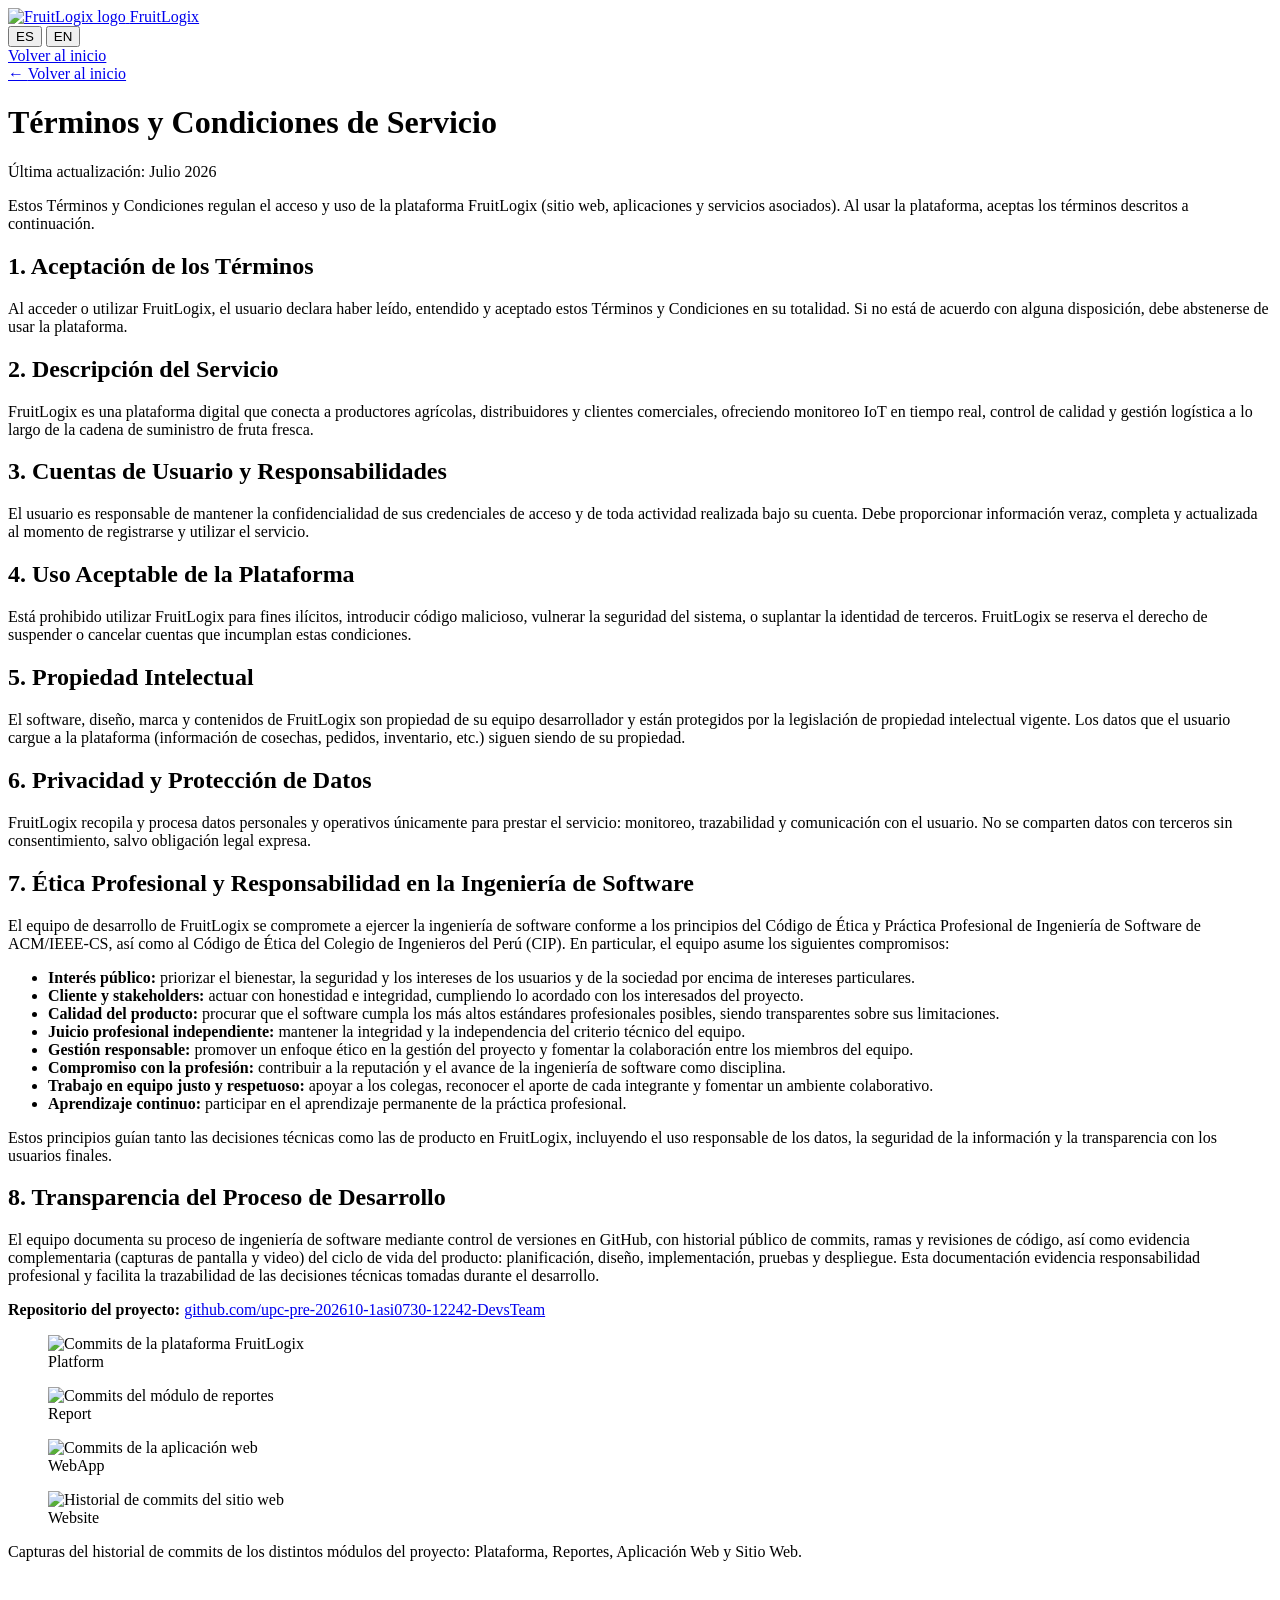
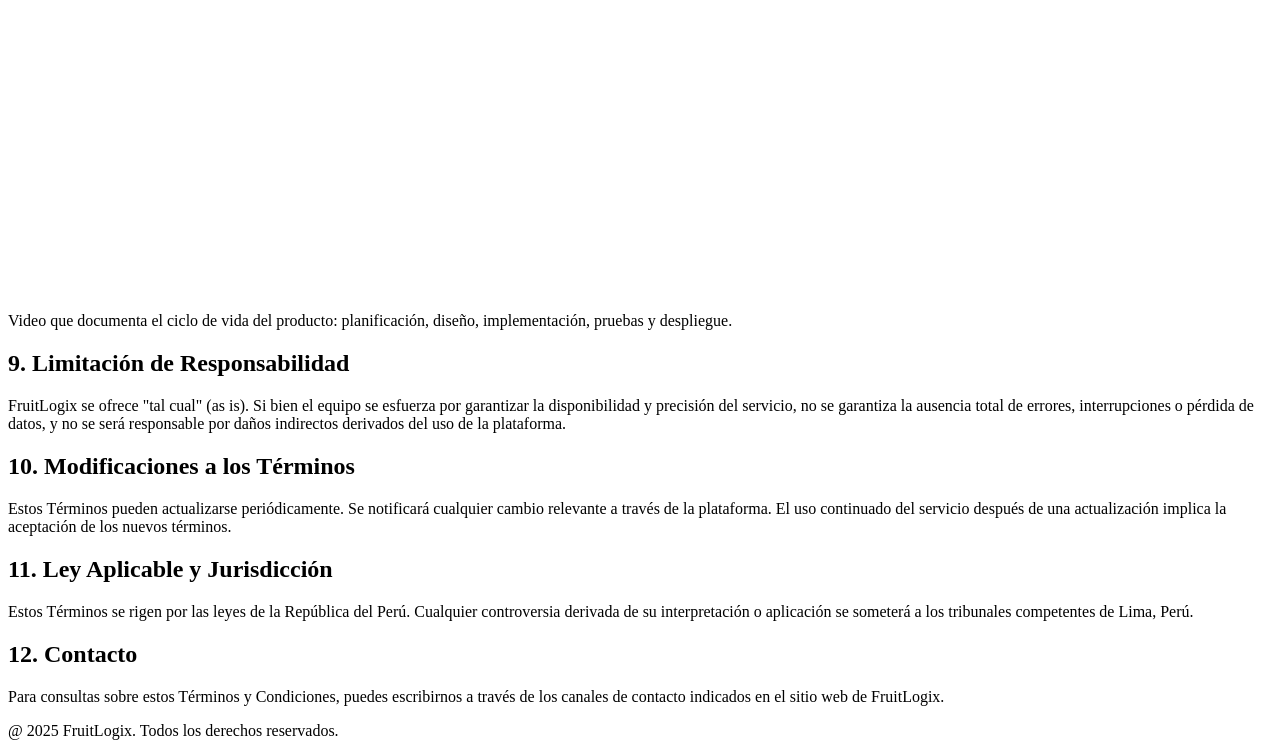
==== terms.html @ 1247d289 "chore: initial commit" ====
﻿<!DOCTYPE html>
<html lang="es">

<head>
    <base href="/fruitlogix-website2/">
    <meta charset="UTF-8">
    <meta name="viewport" content="width=device-width, initial-scale=1.0">
    <meta name="description" content="FruitLogix — Términos y Condiciones de Servicio.">
    <link rel="preconnect" href="https://fonts.googleapis.com">
    <link rel="preconnect" href="https://fonts.gstatic.com" crossorigin>
    <link href="https://fonts.googleapis.com/css2?family=Roboto:wght@400;500;700&display=swap" rel="stylesheet">
    <link rel="stylesheet" href="styles.css">
    <link rel="icon" href="assets/images/logo.ico" type="image/x-icon">
    <title>FruitLogix — Términos y Condiciones</title>
</head>

<body>

<!-- NAV SECTION -->
<div class="nav-wrapper">
    <nav class="nav" aria-label="Navegación principal" data-i18n-aria-label="nav.aria.mainNav">
        <a href="index.html" class="nav-brand">
            <img src="assets/images/logo.ico" alt="FruitLogix logo" class="brand-icon">
            <span class="brand-name">FruitLogix</span>
        </a>
        <div class="nav-actions">
            <div class="lang-toggle" role="group" aria-label="Idioma / Language">
                <button data-lang="es" class="lang-active" aria-label="Español">ES</button>
                <button data-lang="en" aria-label="English">EN</button>
            </div>
            <a href="index.html" class="btn-login" data-i18n="terms.backHome">Volver al inicio</a>
        </div>
    </nav>
</div>

<main class="terms-page">
    <a href="index.html" class="back-to-site">← <span data-i18n="terms.backHome">Volver al inicio</span></a>

    <div class="terms-header">
        <h1 data-i18n="terms.title">Términos y Condiciones de Servicio</h1>
        <p class="terms-updated" data-i18n="terms.updated">Última actualización: Julio 2026</p>
        <p class="terms-intro" data-i18n="terms.intro">
            Estos Términos y Condiciones regulan el acceso y uso de la plataforma FruitLogix (sitio web,
            aplicaciones y servicios asociados). Al usar la plataforma, aceptas los términos descritos a
            continuación.
        </p>
    </div>

    <section class="terms-section">
        <h2 data-i18n="terms.s1.title">1. Aceptación de los Términos</h2>
        <p data-i18n="terms.s1.body">
            Al acceder o utilizar FruitLogix, el usuario declara haber leído, entendido y aceptado estos
            Términos y Condiciones en su totalidad. Si no está de acuerdo con alguna disposición, debe
            abstenerse de usar la plataforma.
        </p>
    </section>

    <section class="terms-section">
        <h2 data-i18n="terms.s2.title">2. Descripción del Servicio</h2>
        <p data-i18n="terms.s2.body">
            FruitLogix es una plataforma digital que conecta a productores agrícolas, distribuidores y
            clientes comerciales, ofreciendo monitoreo IoT en tiempo real, control de calidad y gestión
            logística a lo largo de la cadena de suministro de fruta fresca.
        </p>
    </section>

    <section class="terms-section">
        <h2 data-i18n="terms.s3.title">3. Cuentas de Usuario y Responsabilidades</h2>
        <p data-i18n="terms.s3.body">
            El usuario es responsable de mantener la confidencialidad de sus credenciales de acceso y de
            toda actividad realizada bajo su cuenta. Debe proporcionar información veraz, completa y
            actualizada al momento de registrarse y utilizar el servicio.
        </p>
    </section>

    <section class="terms-section">
        <h2 data-i18n="terms.s4.title">4. Uso Aceptable de la Plataforma</h2>
        <p data-i18n="terms.s4.body">
            Está prohibido utilizar FruitLogix para fines ilícitos, introducir código malicioso, vulnerar
            la seguridad del sistema, o suplantar la identidad de terceros. FruitLogix se reserva el
            derecho de suspender o cancelar cuentas que incumplan estas condiciones.
        </p>
    </section>

    <section class="terms-section">
        <h2 data-i18n="terms.s5.title">5. Propiedad Intelectual</h2>
        <p data-i18n="terms.s5.body">
            El software, diseño, marca y contenidos de FruitLogix son propiedad de su equipo desarrollador
            y están protegidos por la legislación de propiedad intelectual vigente. Los datos que el
            usuario cargue a la plataforma (información de cosechas, pedidos, inventario, etc.) siguen
            siendo de su propiedad.
        </p>
    </section>

    <section class="terms-section">
        <h2 data-i18n="terms.s6.title">6. Privacidad y Protección de Datos</h2>
        <p data-i18n="terms.s6.body">
            FruitLogix recopila y procesa datos personales y operativos únicamente para prestar el
            servicio: monitoreo, trazabilidad y comunicación con el usuario. No se comparten datos con
            terceros sin consentimiento, salvo obligación legal expresa.
        </p>
    </section>

    <section class="terms-section terms-highlight">
        <h2 data-i18n="terms.s7.title">7. Ética Profesional y Responsabilidad en la Ingeniería de Software</h2>
        <p data-i18n="terms.s7.intro">
            El equipo de desarrollo de FruitLogix se compromete a ejercer la ingeniería de software conforme
            a los principios del Código de Ética y Práctica Profesional de Ingeniería de Software de
            ACM/IEEE-CS, así como al Código de Ética del Colegio de Ingenieros del Perú (CIP). En
            particular, el equipo asume los siguientes compromisos:
        </p>
        <ul>
            <li data-i18n="terms.s7.li1"><strong>Interés público:</strong> priorizar el bienestar, la seguridad y
                los intereses de los usuarios y de la sociedad por encima de intereses particulares.</li>
            <li data-i18n="terms.s7.li2"><strong>Cliente y stakeholders:</strong> actuar con honestidad e
                integridad, cumpliendo lo acordado con los interesados del proyecto.</li>
            <li data-i18n="terms.s7.li3"><strong>Calidad del producto:</strong> procurar que el software cumpla los
                más altos estándares profesionales posibles, siendo transparentes sobre sus limitaciones.</li>
            <li data-i18n="terms.s7.li4"><strong>Juicio profesional independiente:</strong> mantener la integridad y
                la independencia del criterio técnico del equipo.</li>
            <li data-i18n="terms.s7.li5"><strong>Gestión responsable:</strong> promover un enfoque ético en la
                gestión del proyecto y fomentar la colaboración entre los miembros del equipo.</li>
            <li data-i18n="terms.s7.li6"><strong>Compromiso con la profesión:</strong> contribuir a la reputación y
                el avance de la ingeniería de software como disciplina.</li>
            <li data-i18n="terms.s7.li7"><strong>Trabajo en equipo justo y respetuoso:</strong> apoyar a los
                colegas, reconocer el aporte de cada integrante y fomentar un ambiente colaborativo.</li>
            <li data-i18n="terms.s7.li8"><strong>Aprendizaje continuo:</strong> participar en el aprendizaje
                permanente de la práctica profesional.</li>
        </ul>
        <p data-i18n="terms.s7.closing">
            Estos principios guían tanto las decisiones técnicas como las de producto en FruitLogix,
            incluyendo el uso responsable de los datos, la seguridad de la información y la transparencia
            con los usuarios finales.
        </p>
    </section>

    <section class="terms-section">
        <h2 data-i18n="terms.s8.title">8. Transparencia del Proceso de Desarrollo</h2>
        <p data-i18n="terms.s8.body">
            El equipo documenta su proceso de ingeniería de software mediante control de versiones en
            GitHub, con historial público de commits, ramas y revisiones de código, así como evidencia
            complementaria (capturas de pantalla y video) del ciclo de vida del producto: planificación,
            diseño, implementación, pruebas y despliegue. Esta documentación evidencia responsabilidad
            profesional y facilita la trazabilidad de las decisiones técnicas tomadas durante el
            desarrollo.
        </p>

        <p class="terms-repo-link">
            <strong data-i18n="terms.s8.repoLabel">Repositorio del proyecto:</strong>
            <a href="https://github.com/upc-pre-202610-1asi0730-12242-DevsTeam" target="_blank" rel="noopener">
                github.com/upc-pre-202610-1asi0730-12242-DevsTeam
            </a>
        </p>

        <div class="terms-evidence-gallery">
            <figure class="evidence-item">
                <img src="assets/images/PLATFORM.png" alt="Commits de la plataforma FruitLogix"
                     data-i18n-alt="terms.s8.imgPlatformAlt">
                <figcaption data-i18n="terms.s8.captionPlatform">Platform</figcaption>
            </figure>
            <figure class="evidence-item">
                <img src="assets/images/REPORT.png" alt="Commits del módulo de reportes"
                     data-i18n-alt="terms.s8.imgReportAlt">
                <figcaption data-i18n="terms.s8.captionReport">Report</figcaption>
            </figure>
            <figure class="evidence-item">
                <img src="assets/images/WEBAPP.png" alt="Commits de la aplicación web"
                     data-i18n-alt="terms.s8.imgWebappAlt">
                <figcaption data-i18n="terms.s8.captionWebapp">WebApp</figcaption>
            </figure>
            <figure class="evidence-item">
                <img src="assets/images/website-commits.png" alt="Historial de commits del sitio web"
                     data-i18n-alt="terms.s8.imgWebsiteCommitsAlt">
                <figcaption data-i18n="terms.s8.captionWebsite">Website</figcaption>
            </figure>
        </div>
        <p class="terms-evidence-caption" data-i18n="terms.s8.galleryCaption">
            Capturas del historial de commits de los distintos módulos del proyecto: Plataforma, Reportes,
            Aplicación Web y Sitio Web.
        </p>

        <div class="terms-evidence-video">
            <iframe width="560" height="315" src="https://www.youtube.com/embed/TDNB9j_jvsQ?si=-fqZVzT7Z99QqgpY" title="YouTube video player" frameborder="0" allow="accelerometer; autoplay; clipboard-write; encrypted-media; gyroscope; picture-in-picture; web-share" referrerpolicy="strict-origin-when-cross-origin" allowfullscreen></iframe>
        </div>
        <p class="terms-evidence-caption" data-i18n="terms.s8.videoCaption">
            Video que documenta el ciclo de vida del producto: planificación, diseño, implementación,
            pruebas y despliegue.
        </p>
    </section>

    <section class="terms-section">
        <h2 data-i18n="terms.s9.title">9. Limitación de Responsabilidad</h2>
        <p data-i18n="terms.s9.body">
            FruitLogix se ofrece "tal cual" (as is). Si bien el equipo se esfuerza por garantizar la
            disponibilidad y precisión del servicio, no se garantiza la ausencia total de errores,
            interrupciones o pérdida de datos, y no se será responsable por daños indirectos derivados del
            uso de la plataforma.
        </p>
    </section>

    <section class="terms-section">
        <h2 data-i18n="terms.s10.title">10. Modificaciones a los Términos</h2>
        <p data-i18n="terms.s10.body">
            Estos Términos pueden actualizarse periódicamente. Se notificará cualquier cambio relevante a
            través de la plataforma. El uso continuado del servicio después de una actualización implica
            la aceptación de los nuevos términos.
        </p>
    </section>

    <section class="terms-section">
        <h2 data-i18n="terms.s11.title">11. Ley Aplicable y Jurisdicción</h2>
        <p data-i18n="terms.s11.body">
            Estos Términos se rigen por las leyes de la República del Perú. Cualquier controversia
            derivada de su interpretación o aplicación se someterá a los tribunales competentes de Lima,
            Perú.
        </p>
    </section>

    <section class="terms-section" style="border-bottom: none;">
        <h2 data-i18n="terms.s12.title">12. Contacto</h2>
        <p data-i18n="terms.s12.body">
            Para consultas sobre estos Términos y Condiciones, puedes escribirnos a través de los canales
            de contacto indicados en el sitio web de FruitLogix.
        </p>
    </section>
</main>

<!-- FOOTER -->
<footer class="footer">
    <div class="footer-inner">
        <div class="footer-bottom" style="justify-content: center;">
            <p class="footer-copyright" data-i18n="footer.copyright">
                @ 2025 FruitLogix. Todos los derechos reservados.
            </p>
        </div>
    </div>
</footer>

<script src="assets/i18n/i18n.js"></script>
</body>

</html>
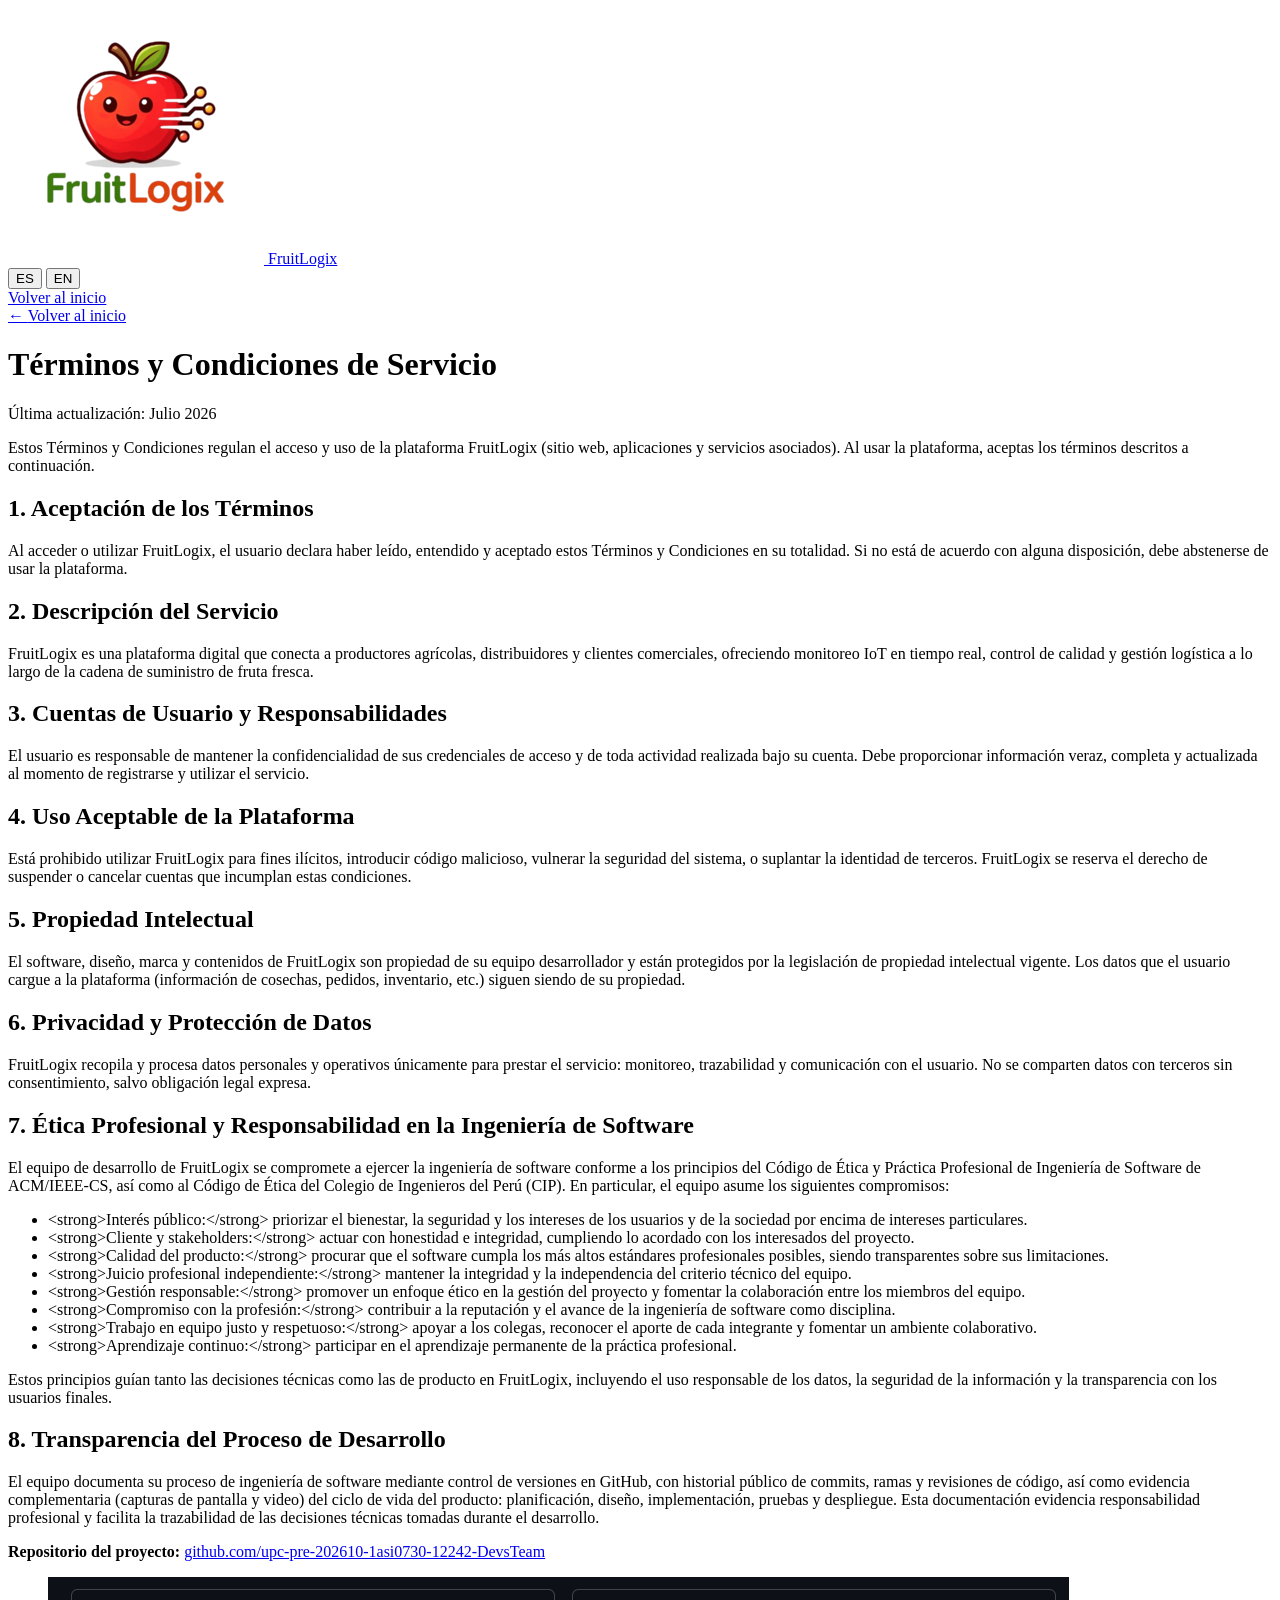
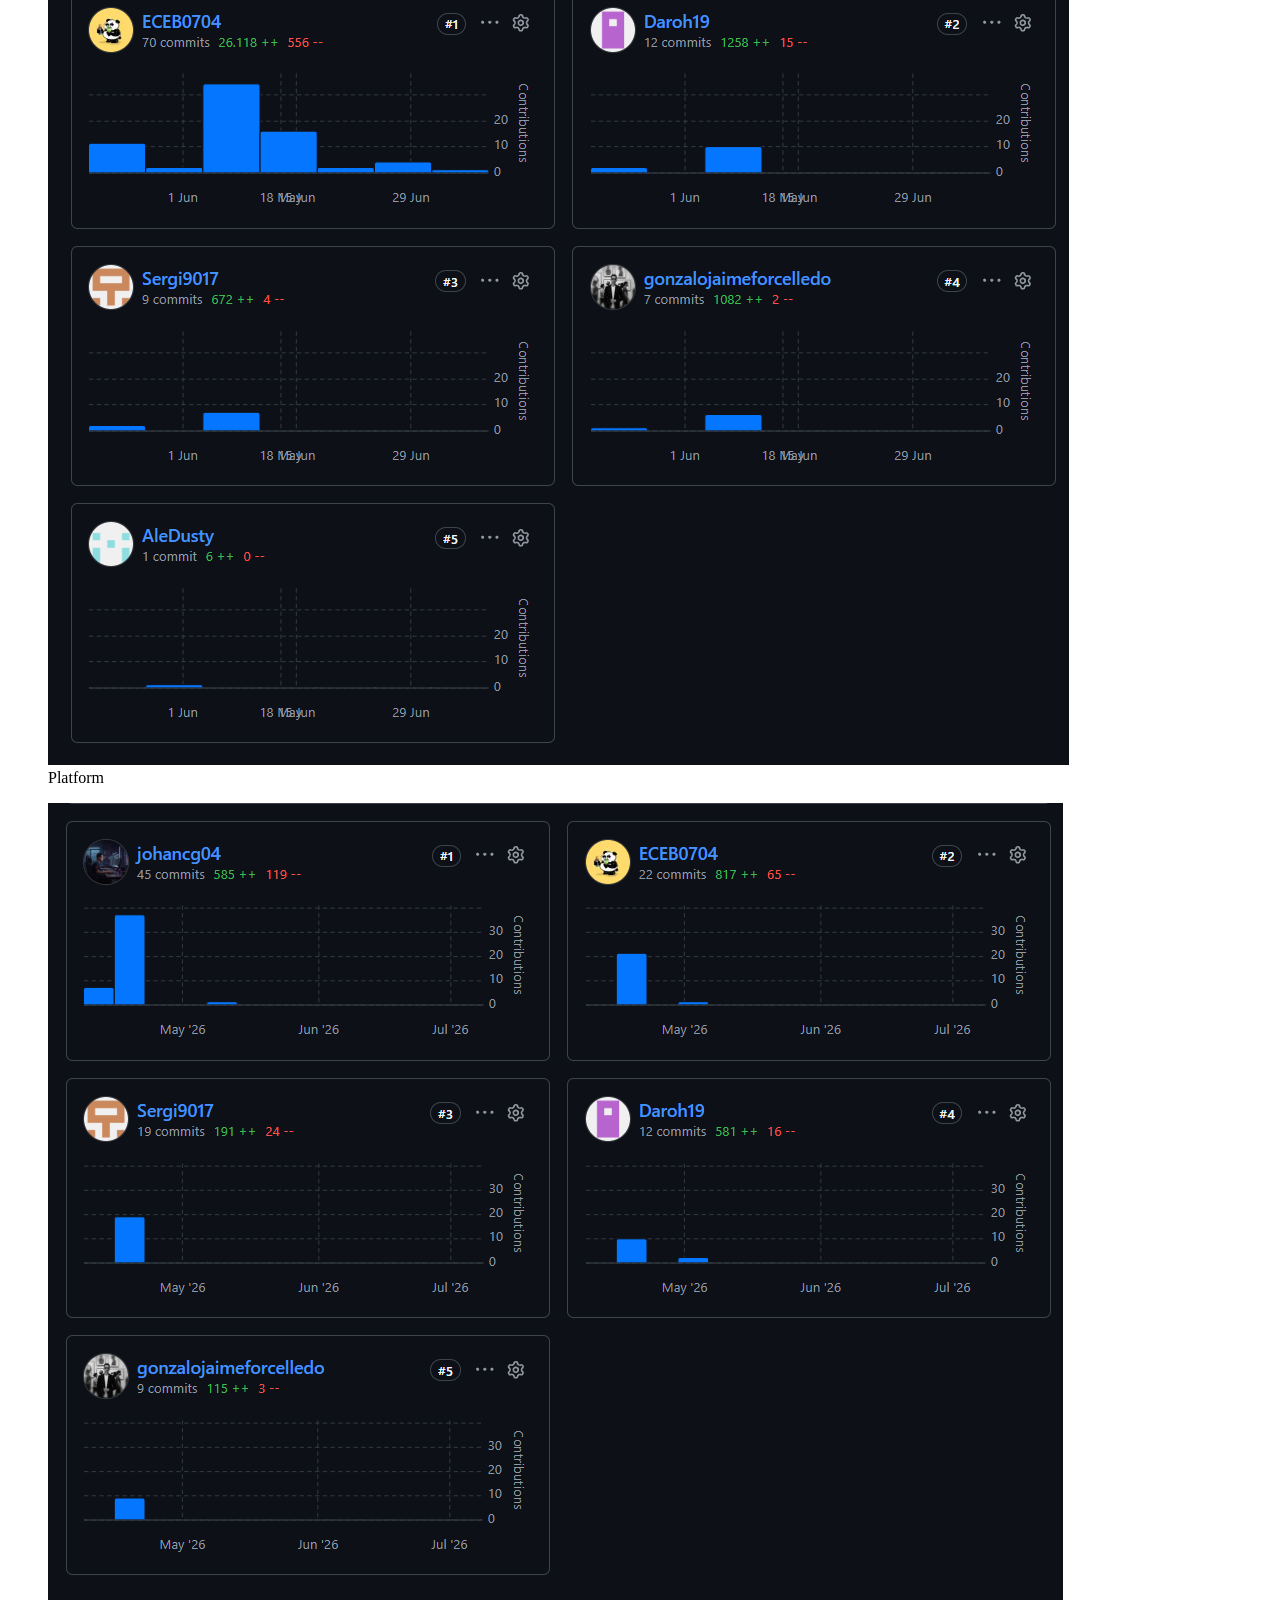
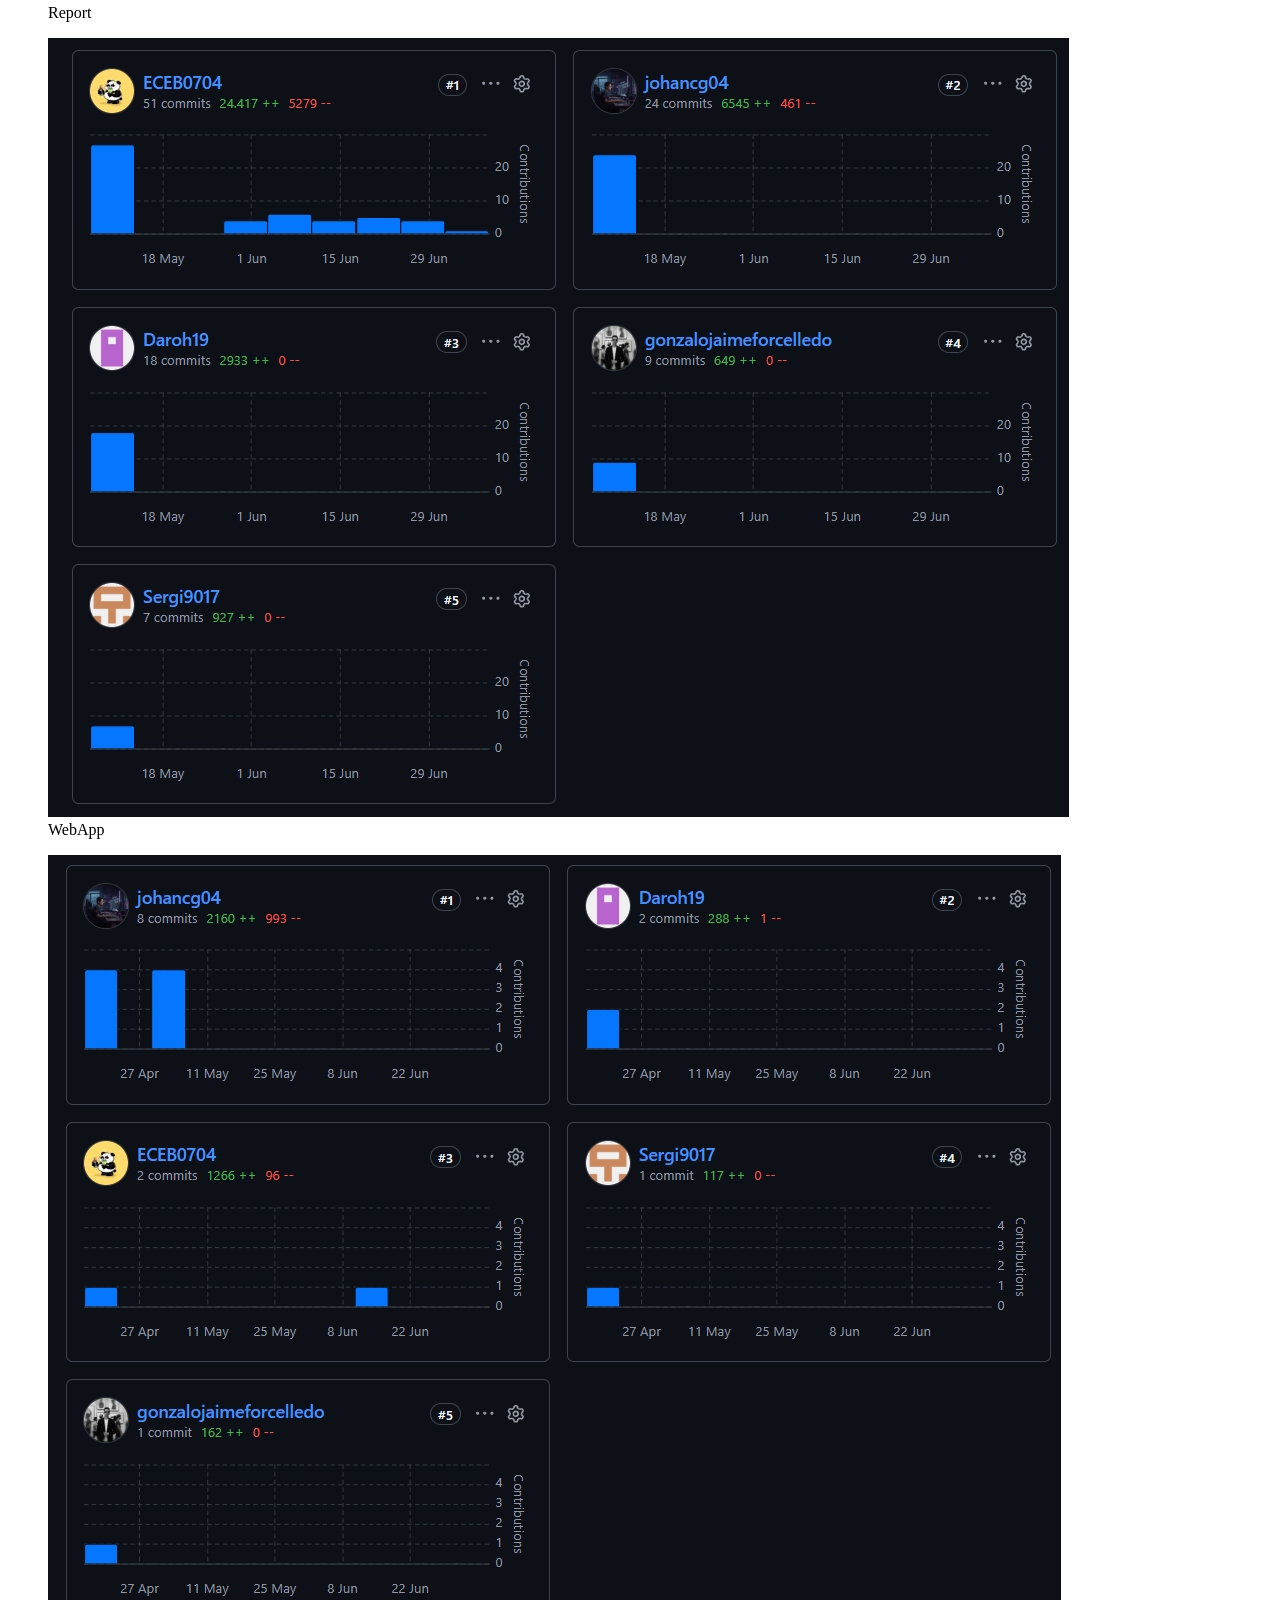
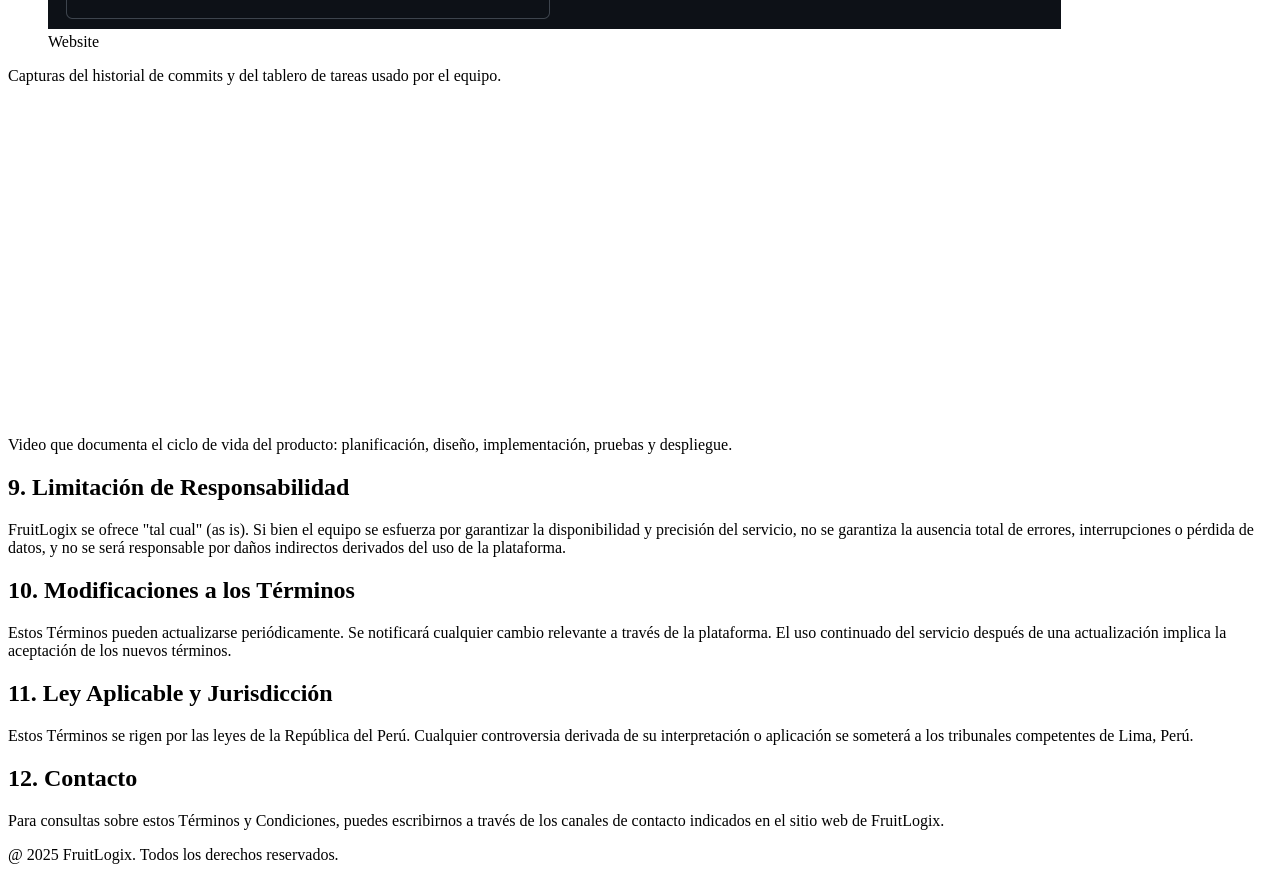
==== commit 0d07ca74: "Comment out base href in terms.html Commented out the base href tag in the HTML head." ====
--- a/terms.html
+++ b/terms.html
@@ -2,7 +2,7 @@
 <html lang="es">
 
 <head>
-    <base href="/fruitlogix-website2/">
+    <!--<base href="/Fruitlogix-website2/">-->
     <meta charset="UTF-8">
     <meta name="viewport" content="width=device-width, initial-scale=1.0">
     <meta name="description" content="FruitLogix — Términos y Condiciones de Servicio.">
@@ -239,4 +239,4 @@
 <script src="assets/i18n/i18n.js"></script>
 </body>
 
-</html>+</html>
